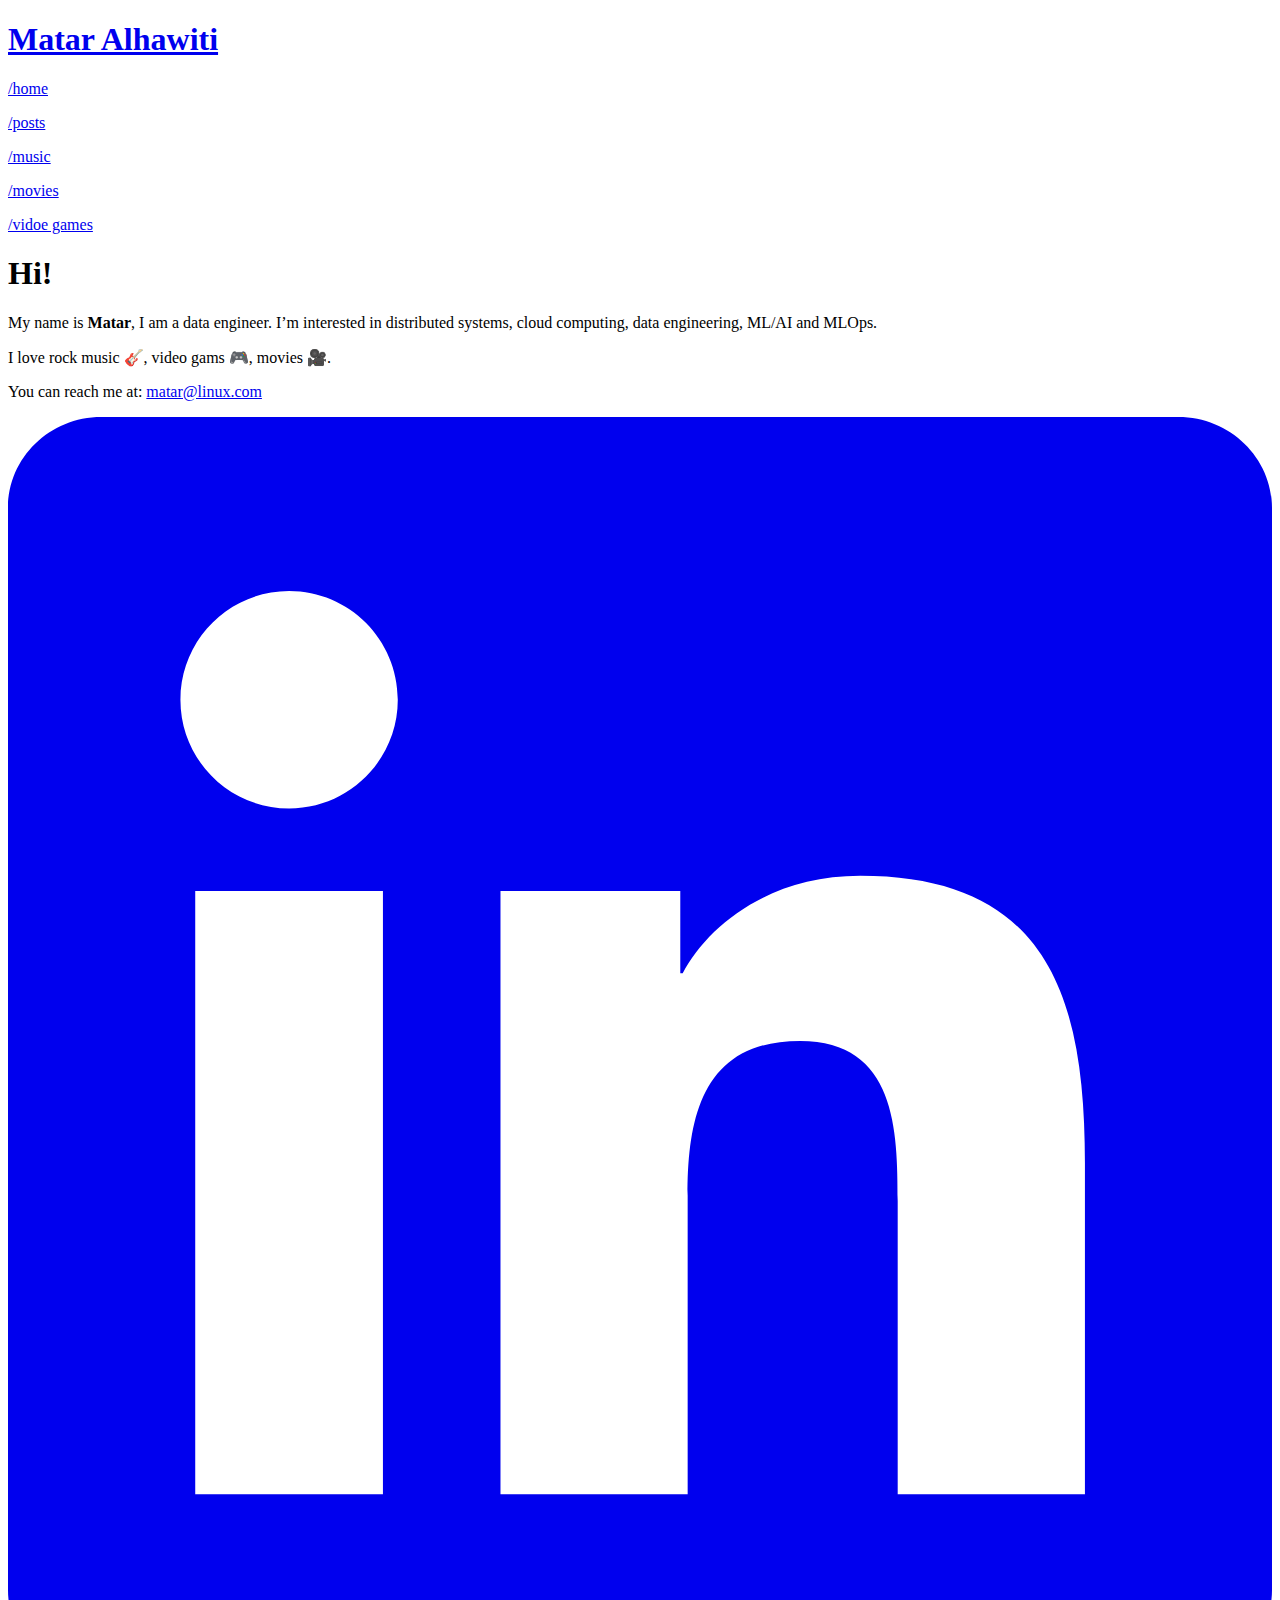
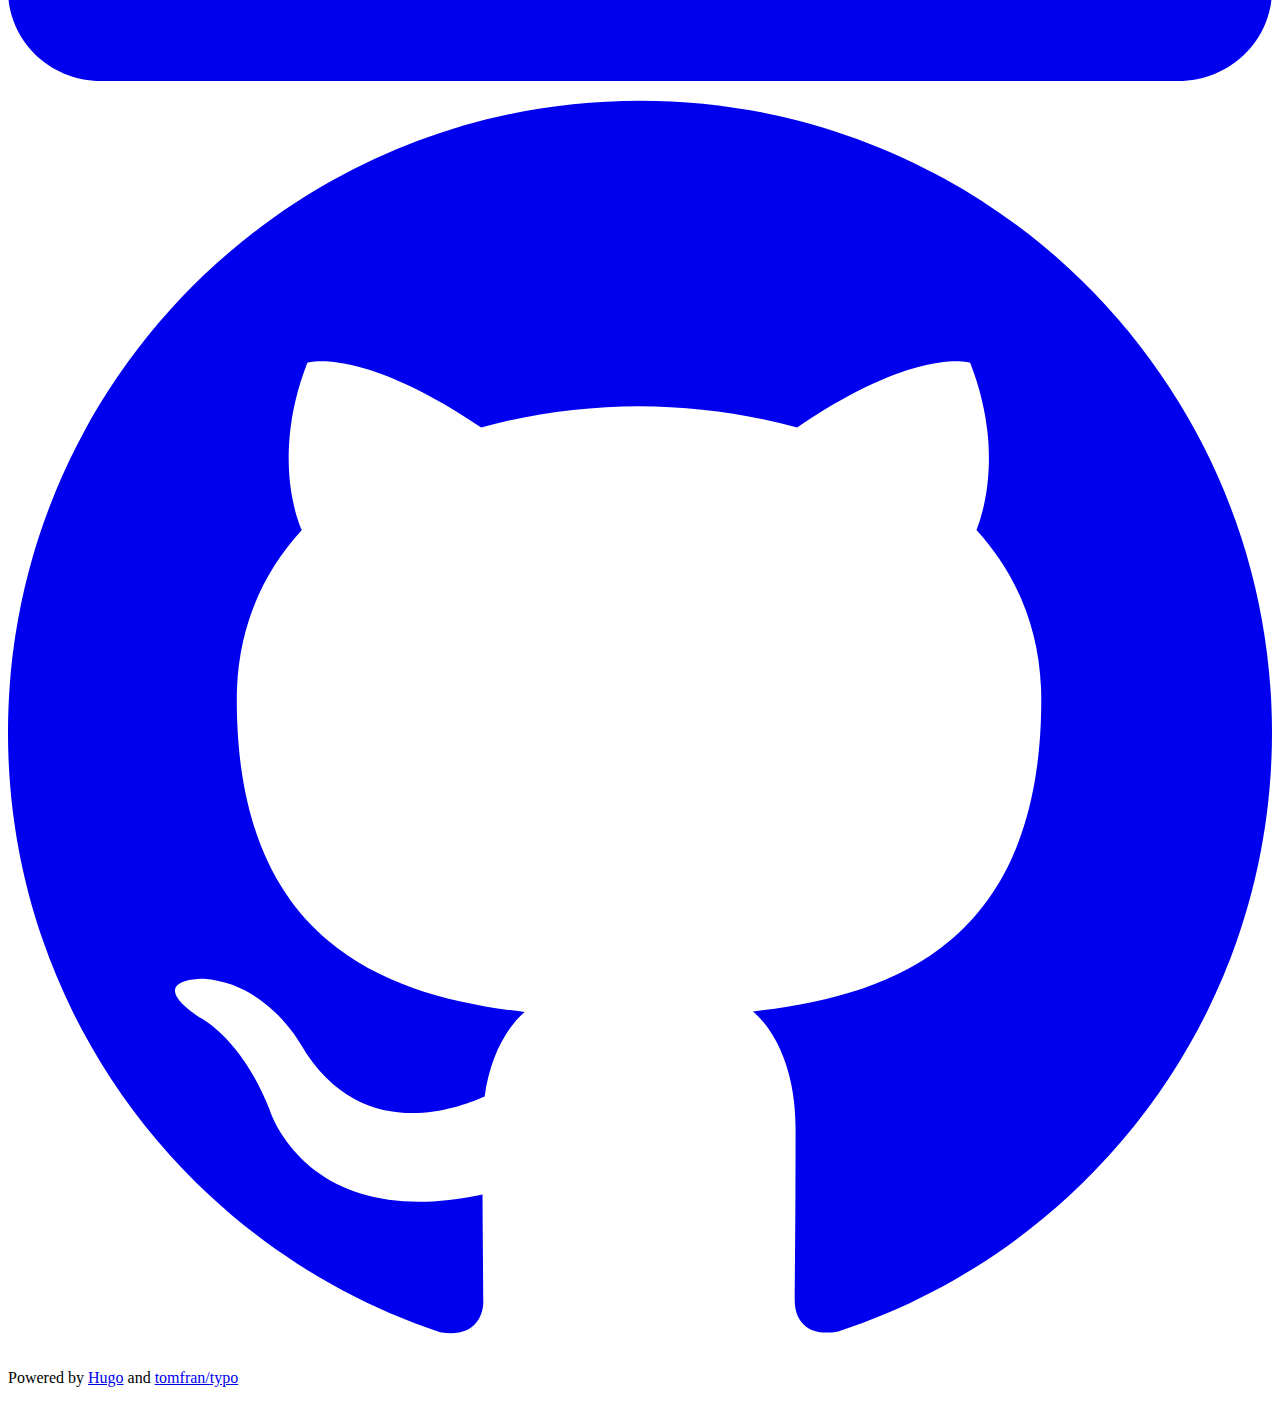
==== public/index.html @ 782b35d3 "feat: init blog code" ====
<!DOCTYPE html>
<html lang="en-us"
  dir="ltr">

<head>
	<meta name="generator" content="Hugo 0.144.2"><script src="/livereload.js?mindelay=10&amp;v=2&amp;port=1313&amp;path=livereload" data-no-instant defer></script>
  <meta charset="utf-8">
<meta name="viewport" content="width=device-width">



<link rel="icon" type="image/ico" href="http://localhost:1313//favicon.ico">
<link rel="icon" type="image/png" sizes="16x16" href="http://localhost:1313//favicon-16x16.png">
<link rel="icon" type="image/png" sizes="32x32" href="http://localhost:1313//favicon-32x32.png">
<link rel="icon" type="image/png" sizes="192x192" href="http://localhost:1313//android-chrome-192x192.png">
<link rel="apple-touch-icon" sizes="180x180" href="http://localhost:1313//apple-touch-icon.png">

<link rel="alternate" type="application/rss+xml" href="http://localhost:1313/index.xml" title="Matar Alhawiti">
<meta name="description" content="A Tech Blog"/>



<title>
    
    Matar Alhawiti
    
</title>

<link rel="canonical" href="http://localhost:1313/"/>

<meta property="og:url" content="http://localhost:1313/">
  <meta property="og:site_name" content="Matar Alhawiti">
  <meta property="og:title" content="Home">
  <meta property="og:description" content="A Tech Blog">
  <meta property="og:locale" content="en_us">
  <meta property="og:type" content="website">













<link rel="stylesheet" href="/assets/combined.min.4d83d9d131fa58e4a3582b029a9d295c34033e4132d049b0e16fa8d1e9ddfebf.css" media="all">





</head>







<body class="auto">

  <div class="content">
    <header>
      

<div class="header">

    

    <h1 class="header-title">
        <a href="http://localhost:1313/">Matar Alhawiti</a>
    </h1>

    <div class="flex">
        

        
        
      
        <p class="small  bold ">
            <a href="/" >
                /home
            </a>
        </p>
        
      
        <p class="small ">
            <a href="/posts" >
                /posts
            </a>
        </p>
        
      
        <p class="small ">
            <a href="/music" >
                /music
            </a>
        </p>
        
      
        <p class="small ">
            <a href="/movies" >
                /movies
            </a>
        </p>
        
      
        <p class="small ">
            <a href="/games" >
                /vidoe games
            </a>
        </p>
        
        
    </div>

    

</div>

    </header>

    <main class="main">
      






<div class="intro">
    
    <h1>Hi!</h1>
    

    
    <p><p>My name is <strong>Matar</strong>, I am a data engineer. I&rsquo;m interested in distributed systems, cloud computing, data engineering, ML/AI and MLOps.</p>
<p>I love rock music 🎸, video gams 🎮, movies 🎥.</p>
<p>You can reach me at: <a href="mailto:matar@linux.com">matar@linux.com</a></p>
</p>
    
</div>





<div class="social-icons">
    <a href="https://www.linkedin.com/in/mataralhawiti/" target="_blank"
        rel="noopener noreferrer me"
        title="Linkedin">
        <svg role="img" fill="currentColor" viewBox="0 0 24 24" xmlns="http://www.w3.org/2000/svg"><title>LinkedIn</title><path d="M20.447 20.452h-3.554v-5.569c0-1.328-.027-3.037-1.852-3.037-1.853 0-2.136 1.445-2.136 2.939v5.667H9.351V9h3.414v1.561h.046c.477-.9 1.637-1.85 3.37-1.85 3.601 0 4.267 2.37 4.267 5.455v6.286zM5.337 7.433c-1.144 0-2.063-.926-2.063-2.065 0-1.138.92-2.063 2.063-2.063 1.14 0 2.064.925 2.064 2.063 0 1.139-.925 2.065-2.064 2.065zm1.782 13.019H3.555V9h3.564v11.452zM22.225 0H1.771C.792 0 0 .774 0 1.729v20.542C0 23.227.792 24 1.771 24h20.451C23.2 24 24 23.227 24 22.271V1.729C24 .774 23.2 0 22.222 0h.003z"/></svg>
    </a>
    <a href="https://github.com/mataralhawiti" target="_blank"
        rel="noopener noreferrer me"
        title="Github">
        <svg role="img" fill="currentColor" viewBox="0 0 24 24" xmlns="http://www.w3.org/2000/svg"><title>GitHub</title><path d="M12 .297c-6.63 0-12 5.373-12 12 0 5.303 3.438 9.8 8.205 11.385.6.113.82-.258.82-.577 0-.285-.01-1.04-.015-2.04-3.338.724-4.042-1.61-4.042-1.61C4.422 18.07 3.633 17.7 3.633 17.7c-1.087-.744.084-.729.084-.729 1.205.084 1.838 1.236 1.838 1.236 1.07 1.835 2.809 1.305 3.495.998.108-.776.417-1.305.76-1.605-2.665-.3-5.466-1.332-5.466-5.93 0-1.31.465-2.38 1.235-3.22-.135-.303-.54-1.523.105-3.176 0 0 1.005-.322 3.3 1.23.96-.267 1.98-.399 3-.405 1.02.006 2.04.138 3 .405 2.28-1.552 3.285-1.23 3.285-1.23.645 1.653.24 2.873.12 3.176.765.84 1.23 1.91 1.23 3.22 0 4.61-2.805 5.625-5.475 5.92.42.36.81 1.096.81 2.22 0 1.606-.015 2.896-.015 3.286 0 .315.21.69.825.57C20.565 22.092 24 17.592 24 12.297c0-6.627-5.373-12-12-12"/></svg>
    </a>
</div>





</div>


    </main>
  </div>

  <footer>
    

    
    <p>Powered by
        <a href="https://gohugo.io/">Hugo</a>
        and
        <a href="https://github.com/tomfran/typo">tomfran/typo</a>
    </p>
    
    
    


  </footer>

  

</body>

<script src="/js/theme-switch.js"></script>
<script defer src="/js/copy-code.js"></script>
</html>
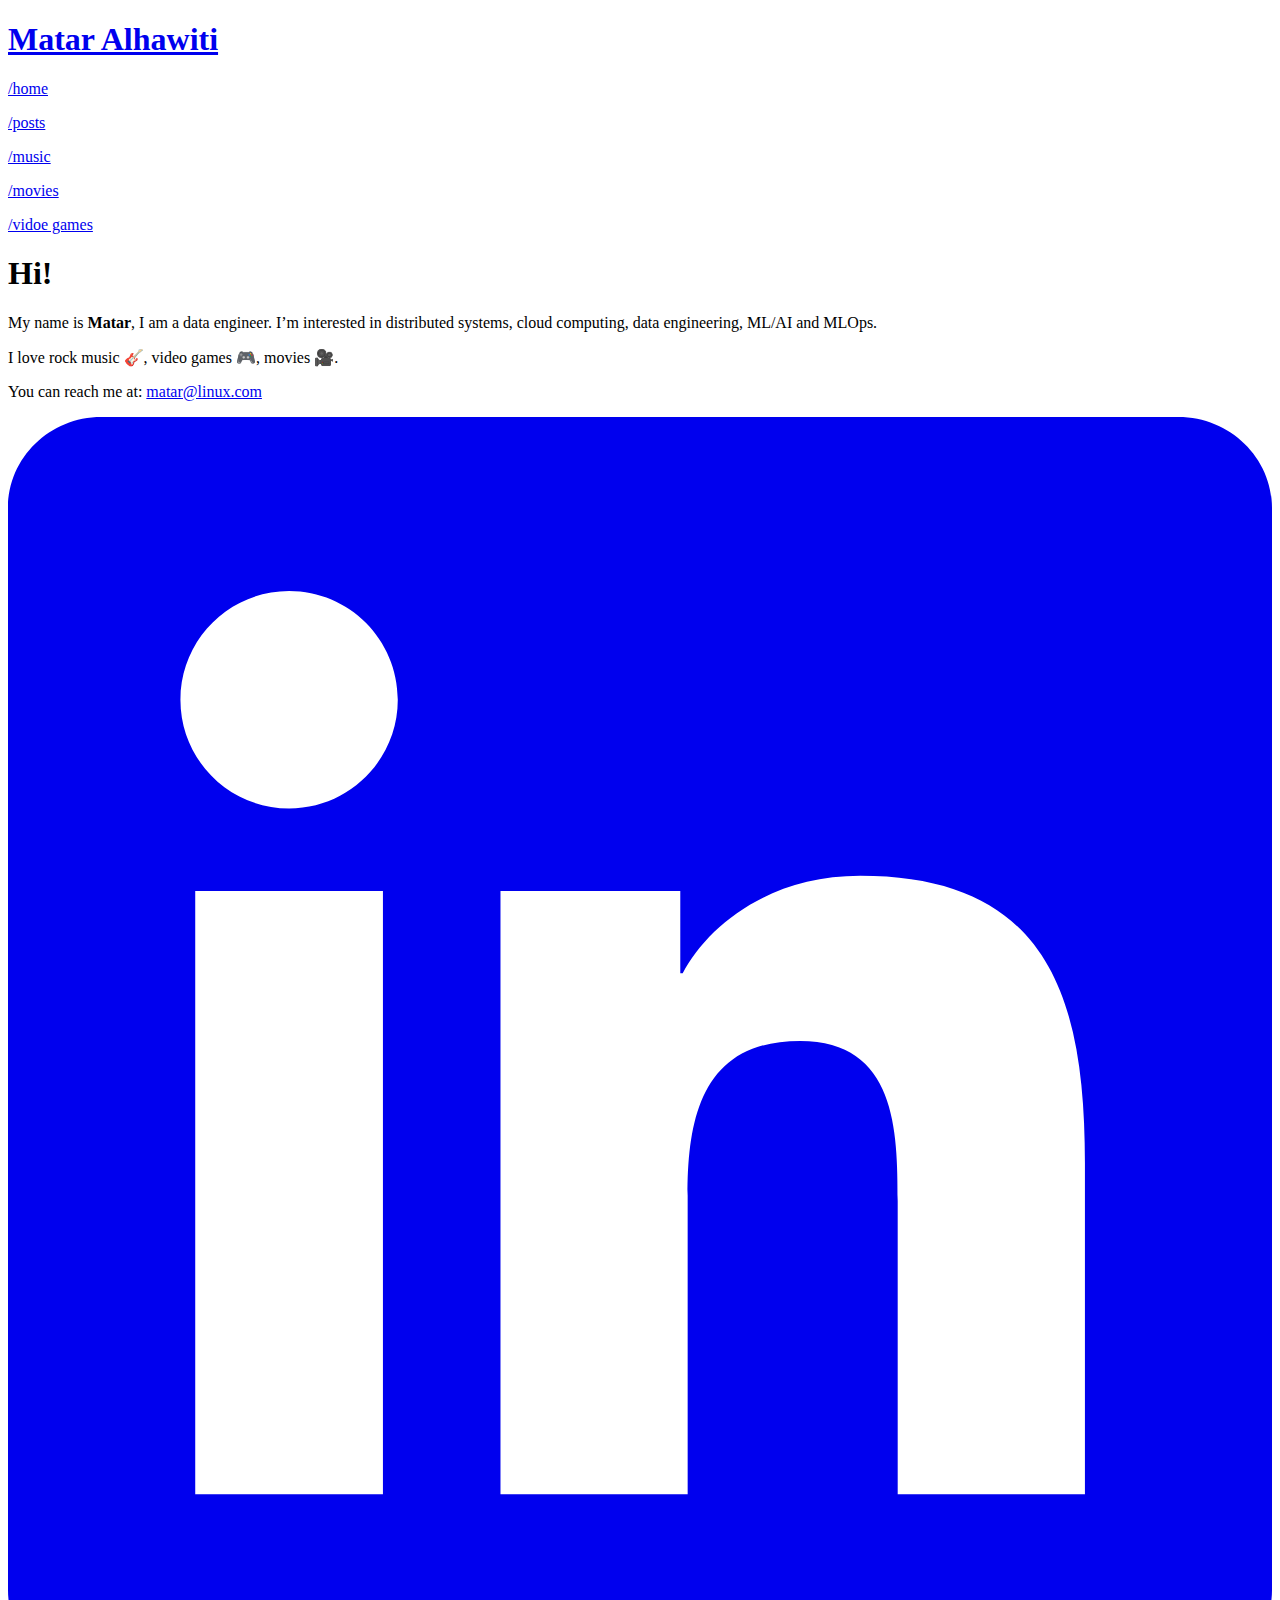
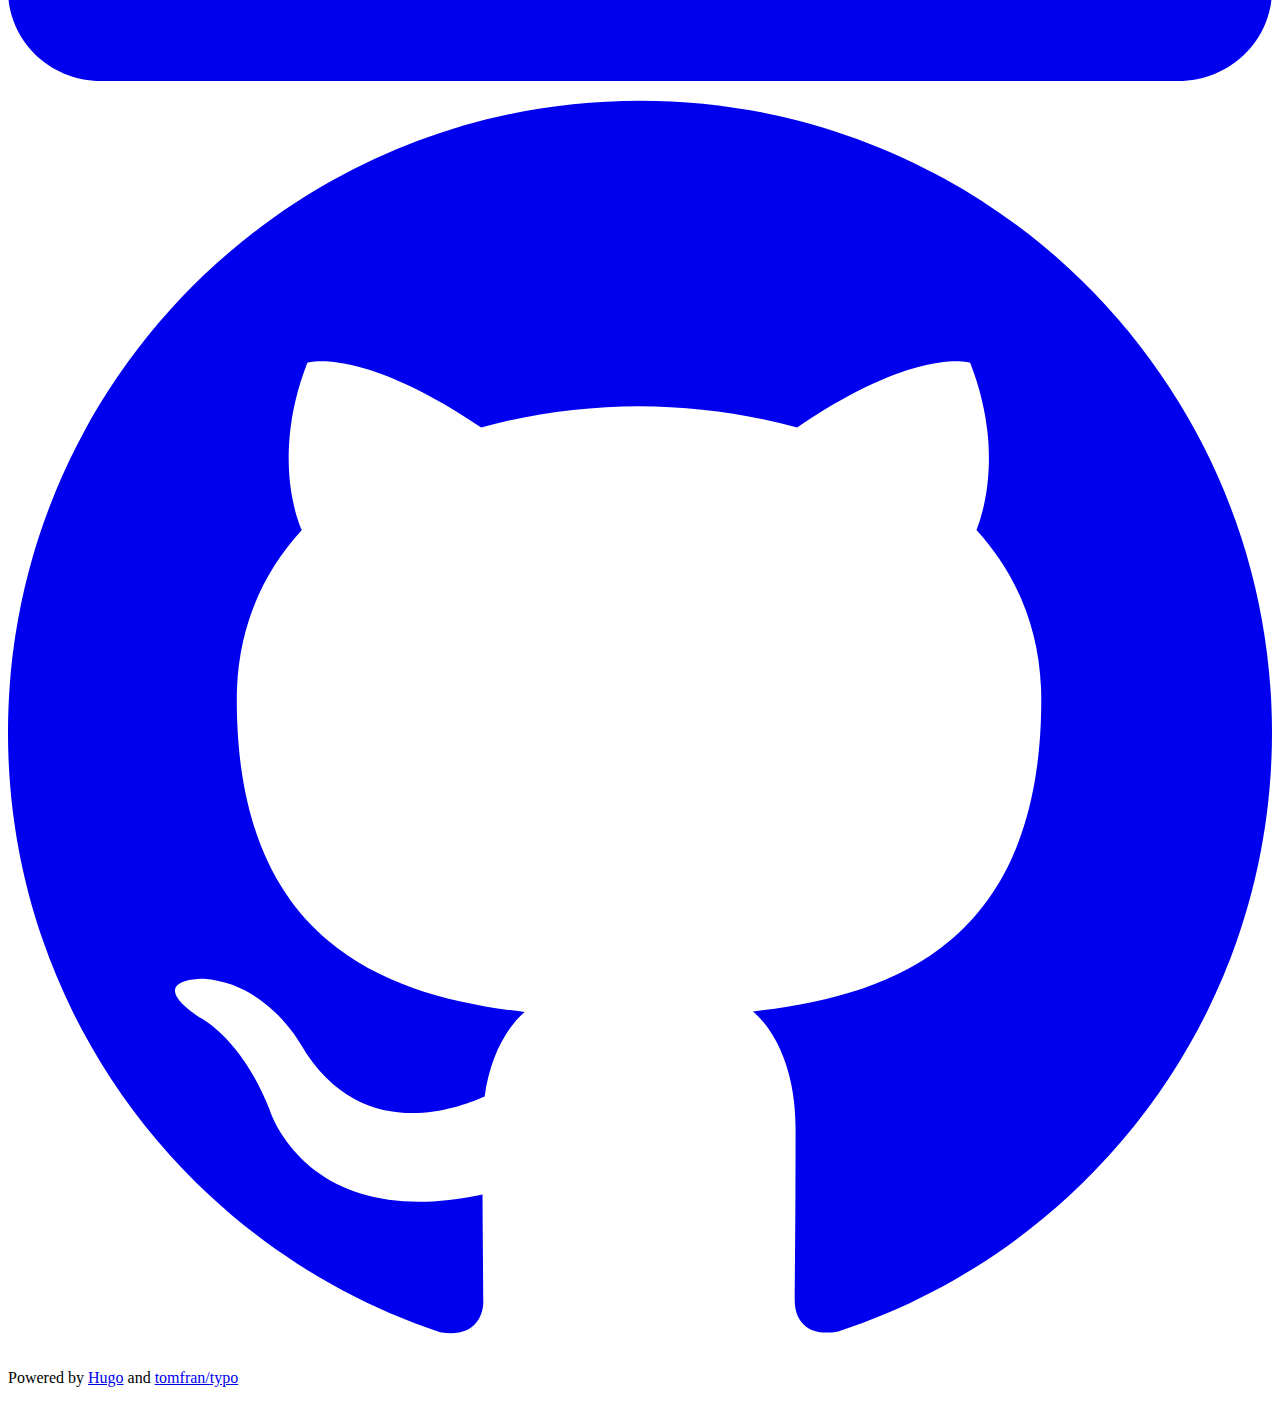
==== commit 684ff9bb: "feat: update colorPalette" ====
--- a/public/index.html
+++ b/public/index.html
@@ -16,14 +16,14 @@
 <link rel="apple-touch-icon" sizes="180x180" href="http://localhost:1313//apple-touch-icon.png">
 
 <link rel="alternate" type="application/rss+xml" href="http://localhost:1313/index.xml" title="Matar Alhawiti">
-<meta name="description" content="A Tech Blog"/>
+<meta name="description" content="A Personal Blog"/>
 
 
 
 <title>
-    
+
     Matar Alhawiti
-    
+
 </title>
 
 <link rel="canonical" href="http://localhost:1313/"/>
@@ -31,7 +31,7 @@
 <meta property="og:url" content="http://localhost:1313/">
   <meta property="og:site_name" content="Matar Alhawiti">
   <meta property="og:title" content="Home">
-  <meta property="og:description" content="A Tech Blog">
+  <meta property="og:description" content="A Personal Blog">
   <meta property="og:locale" content="en_us">
   <meta property="og:type" content="website">
 
@@ -47,7 +47,7 @@
 
 
 
-<link rel="stylesheet" href="/assets/combined.min.4d83d9d131fa58e4a3582b029a9d295c34033e4132d049b0e16fa8d1e9ddfebf.css" media="all">
+<link rel="stylesheet" href="/assets/combined.min.e2d4fc11389172c80a5fb55f7f52893f49b14acfc3ec795a7c329ac9a726f607.css" media="all">
 
 
 
@@ -65,67 +65,67 @@
 
   <div class="content">
     <header>
-      
+
 
 <div class="header">
 
-    
+
 
     <h1 class="header-title">
         <a href="http://localhost:1313/">Matar Alhawiti</a>
     </h1>
 
     <div class="flex">
-        
 
-        
-        
-      
+
+
+
+
         <p class="small  bold ">
             <a href="/" >
                 /home
             </a>
         </p>
-        
-      
+
+
         <p class="small ">
             <a href="/posts" >
                 /posts
             </a>
         </p>
-        
-      
+
+
         <p class="small ">
             <a href="/music" >
                 /music
             </a>
         </p>
-        
-      
+
+
         <p class="small ">
             <a href="/movies" >
                 /movies
             </a>
         </p>
-        
-      
+
+
         <p class="small ">
             <a href="/games" >
                 /vidoe games
             </a>
         </p>
-        
-        
+
+
     </div>
 
-    
+
 
 </div>
 
     </header>
 
     <main class="main">
-      
+
 
 
 
@@ -133,16 +133,16 @@
 
 
 <div class="intro">
-    
+
     <h1>Hi!</h1>
-    
 
-    
+
+
     <p><p>My name is <strong>Matar</strong>, I am a data engineer. I&rsquo;m interested in distributed systems, cloud computing, data engineering, ML/AI and MLOps.</p>
-<p>I love rock music 🎸, video gams 🎮, movies 🎥.</p>
+<p>I love rock music 🎸, video games 🎮, movies 🎥.</p>
 <p>You can reach me at: <a href="mailto:matar@linux.com">matar@linux.com</a></p>
 </p>
-    
+
 </div>
 
 
@@ -173,22 +173,22 @@
   </div>
 
   <footer>
-    
 
-    
+
+
     <p>Powered by
         <a href="https://gohugo.io/">Hugo</a>
         and
         <a href="https://github.com/tomfran/typo">tomfran/typo</a>
     </p>
-    
-    
-    
+
+
+
 
 
   </footer>
 
-  
+
 
 </body>
 
